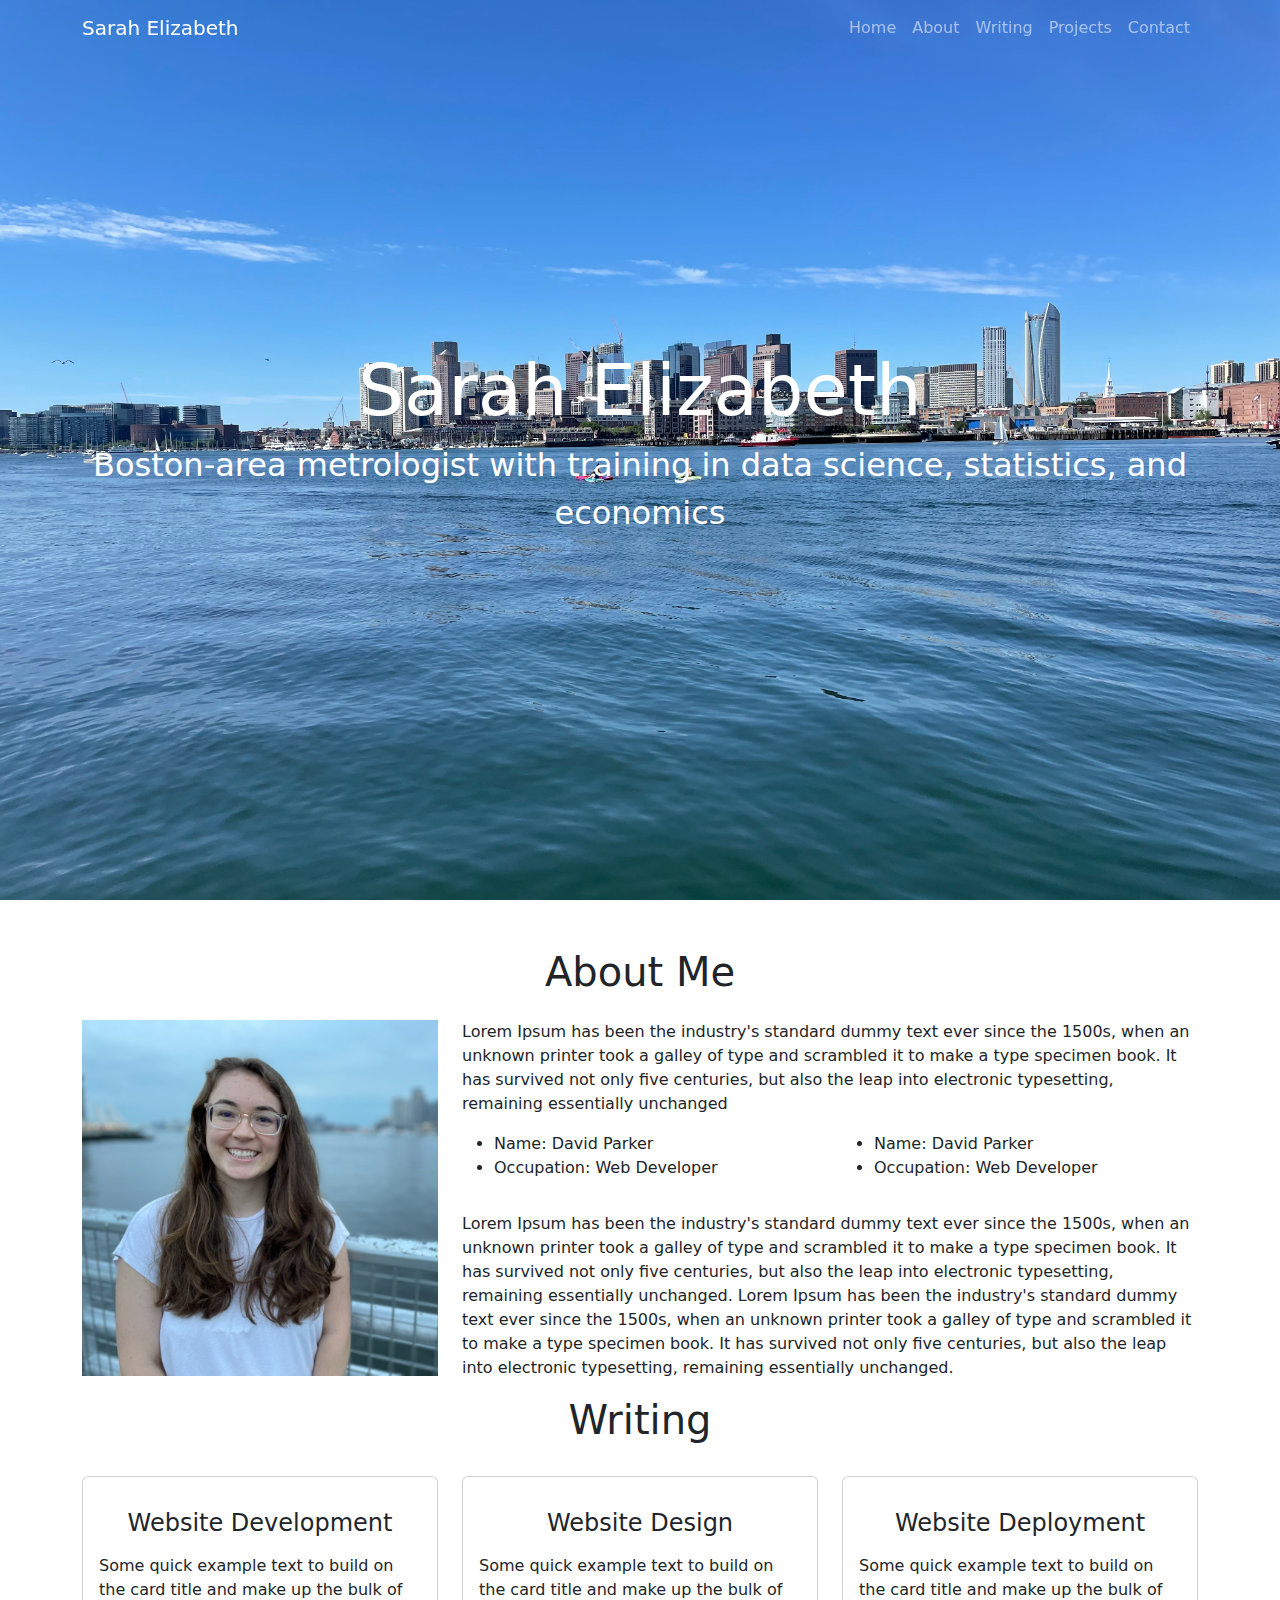
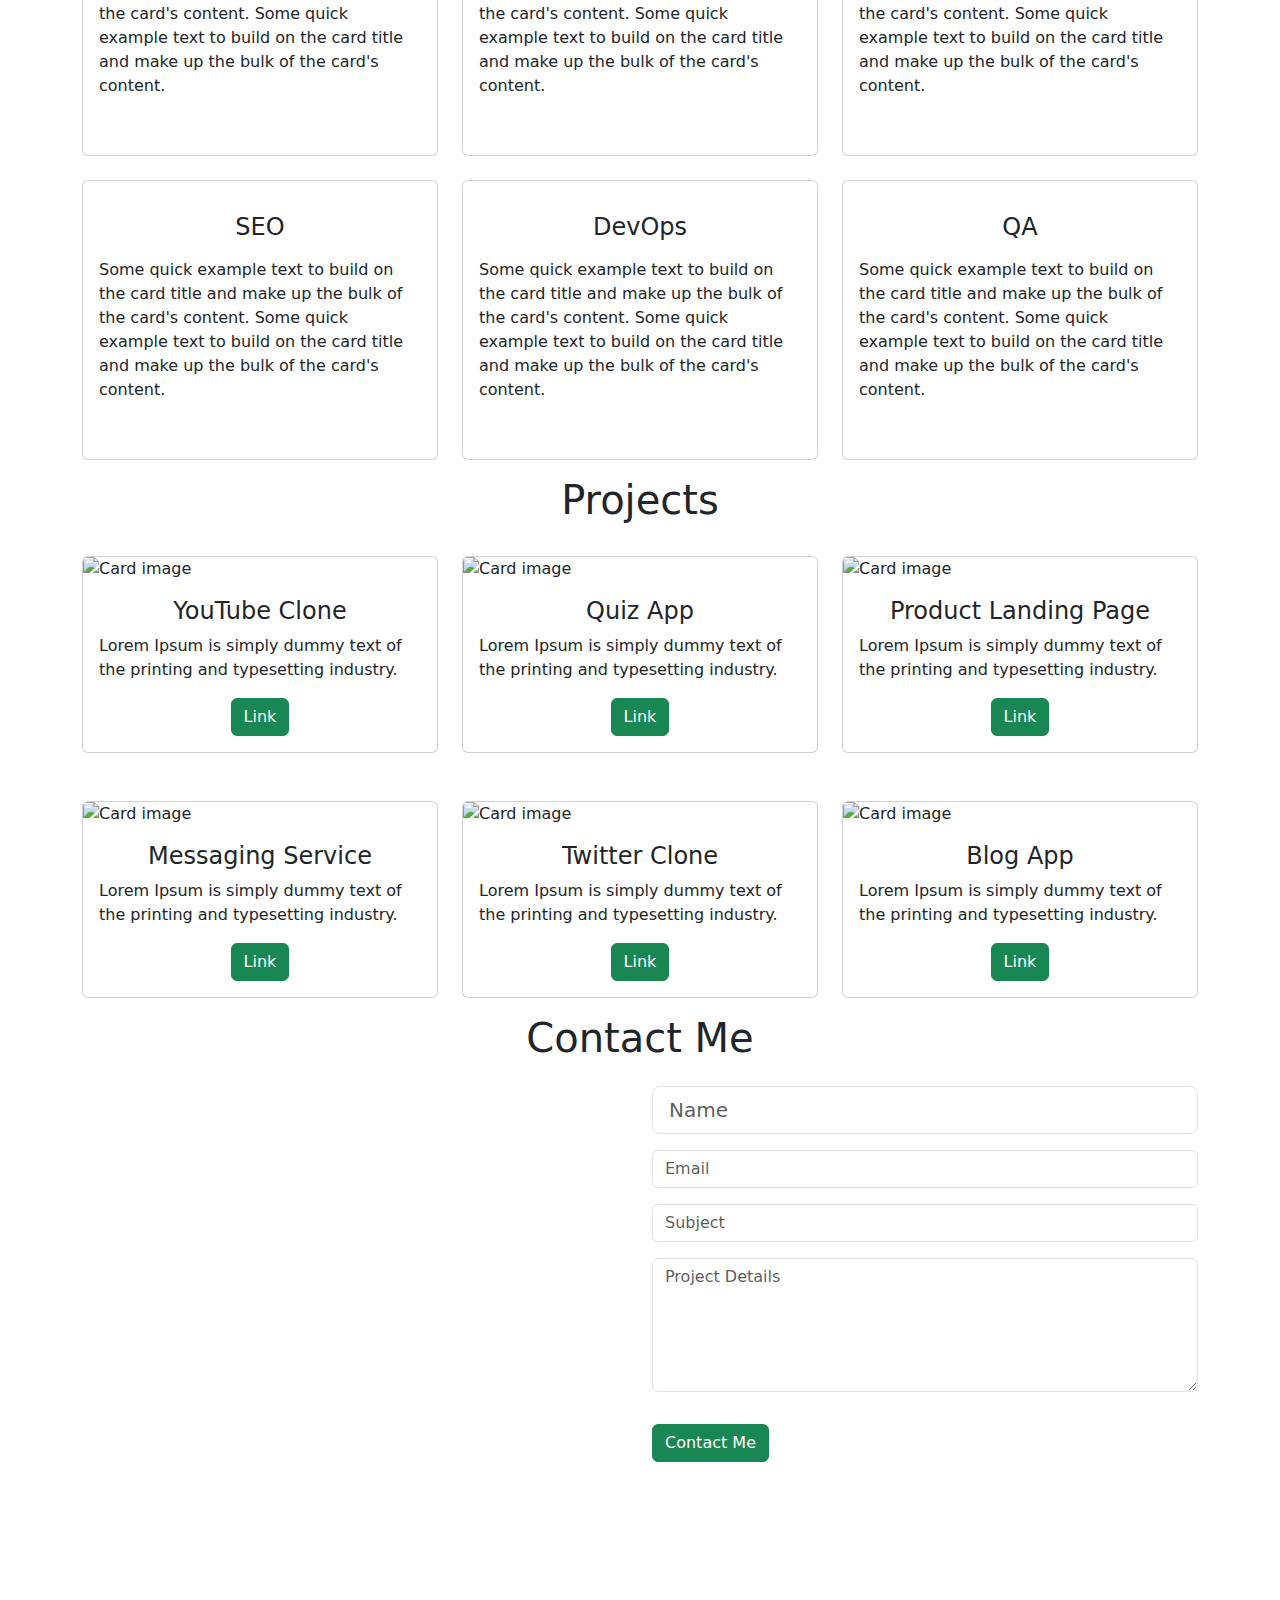
==== index.html @ ac7d8fe3 "customize website" ====
<!DOCTYPE html>
<html lang="en">
<head>
  <title>Sarah Elizabeth Gillespie</title>
  <meta charset="utf-8">
  <meta name="viewport" content="width=device-width, initial-scale=1">
  <!-- linking css file -->
  <link rel="stylesheet" href="style.css">
  <!-- bootstrap CDN -->
  <link href="https://cdn.jsdelivr.net/npm/bootstrap@5.1.3/dist/css/bootstrap.min.css" rel="stylesheet">
  <script src="https://cdn.jsdelivr.net/npm/bootstrap@5.1.3/dist/js/bootstrap.bundle.min.js"></script>
  <!-- font awesome -->
  <script src="https://kit.fontawesome.com/31149d48b0.js" crossorigin="anonymous"></script>
</head>

<body>
    <!-- navbar -->
    <nav class="navbar navbar-expand-lg fixed-top navbar-dark navbarScroll">
        <div class="container">
            <a class="navbar-brand" href="#">Sarah Elizabeth</a>
            <button class="navbar-toggler" type="button" data-bs-toggle="collapse" data-bs-target="#navbarSupportedContent" aria-controls="navbarSupportedContent" aria-expanded="false" aria-label="Toggle navigation">
                <span class="navbar-toggler-icon"></span>
            </button>
            <div class="collapse navbar-collapse" id="navbarSupportedContent">
                <ul class="navbar-nav ms-auto">
                    <li class="nav-item active">
                        <a class="nav-link" href="#home">Home</a>
                    </li>
                    <li class="nav-item">
                        <a class="nav-link" href="#about">About</a>
                    </li>
                    <li class="nav-item">
                        <a class="nav-link" href="#services">Writing</a>
                    </li>
                    <li class="nav-item">
                        <a class="nav-link" href="#portfolio">Projects</a>
                    </li>
                    <li class="nav-item">
                        <a class="nav-link" href="#contact">Contact</a>
                    </li>
                </ul>
                
            </div>
        </div>
    </nav>
    <!-- main banner -->
    <section class="bgimage" id="home">
        <div class="container-fluid">
            <div class="row">
            <div class="col-lg-12 col-md-12 col-sm-12 col-xs-12 hero-text">
                <h2 class="hero_title">Sarah Elizabeth</h2>
                <p class="hero_desc">Boston-area metrologist with training in data science, statistics, and economics</p>
            </div>
            </div>
        </div>
    </section>

    <!-- about section-->
    <section id="about">
        <div class="container mt-4 pt-4">
            <h1 class="text-center">About Me</h1>
            <div class="row mt-4">
                <div class="col-lg-4">
                    <img src="images/about.jpeg" class= "imageAboutPage" alt="">
                </div>

                <div class="col-lg-8">
                    <p> Lorem Ipsum has been the industry's standard dummy text ever since the 1500s, when an unknown printer took a galley of type and scrambled it to make a type specimen book. It has survived not only five centuries, but also the leap into electronic typesetting, remaining essentially unchanged
                        
                    </p>
                    <div class="row mt-3">
                        <div class="col-md-6">
                            <ul>
                                <li>Name: David Parker</li>
                                <li>Occupation: Web Developer</li>

                            </ul>
                        </div>
                        <div class="col-md-6">
                            <ul>
                                <li>Name: David Parker</li>
                                <li>Occupation: Web Developer</li>

                            </ul>
                        </div>
                    </div>
                    <div class="row mt-3">
                        <p> Lorem Ipsum has been the industry's standard dummy text ever since the 1500s, when an unknown printer took a galley of type and scrambled it to make a type specimen book. It has survived not only five centuries, but also the leap into electronic typesetting, remaining essentially unchanged.
                            Lorem Ipsum has been the industry's standard dummy text ever since the 1500s, when an unknown printer took a galley of type and scrambled it to make a type specimen book. It has survived not only five centuries, but also the leap into electronic typesetting, remaining essentially unchanged.
                        </p>
                    </div>
                </div>
            </div>
    </section>

    <!-- services section-->
    <section id="services">
        <div class="container">
            <h1 class="text-center">Writing</h1>
            <div class="row">
                <div class="col-lg-4 mt-4">
                    <div class="card servicesText">
                        <div class="card-body">
                            <i class="fas servicesIcon fa-clock"></i>
                            <h4 class="card-title mt-3">Website Development</h4>
                            <p class="card-text mt-3">Some quick example text to build on the card title and make up the bulk of the card's content.
                                Some quick example text to build on the card title and make up the bulk of the card's content.
                            </p>
                        </div>
                    </div>  
                </div>
                <div class="col-lg-4 mt-4">
                    <div class="card servicesText">
                        <div class="card-body">
                            <i class='fas servicesIcon fa-layer-group'></i>
                            <h4 class="card-title mt-3">Website Design</h4>
                            <p class="card-text mt-3">Some quick example text to build on the card title and make up the bulk of the card's content.
                                Some quick example text to build on the card title and make up the bulk of the card's content.
                            </p>
                        </div>
                    </div>  
                </div>

                <div class="col-lg-4 mt-4">
                    <div class="card servicesText">
                        <div class="card-body">
                            <i class='far servicesIcon fa-check-circle'></i>
                            <h4 class="card-title mt-3">Website Deployment</h4>
                            <p class="card-text mt-3">Some quick example text to build on the card title and make up the bulk of the card's content.
                                Some quick example text to build on the card title and make up the bulk of the card's content.
                            </p>
                        </div>
                    </div>  
                </div>
            </div>

            <div class="row">
                <div class="col-lg-4 mt-4">
                    <div class="card servicesText">
                        <div class="card-body">
                            <i class='fas servicesIcon fa-search'></i>
                            <h4 class="card-title mt-3">SEO</h4>
                            <p class="card-text mt-3">Some quick example text to build on the card title and make up the bulk of the card's content.
                                Some quick example text to build on the card title and make up the bulk of the card's content.
                            </p>
                        </div>
                    </div>  
                </div>

                <div class="col-lg-4 mt-4">
                    <div class="card servicesText">
                        <div class="card-body">
                            <i class='fas servicesIcon fa-shield-alt'></i>
                            <h4 class="card-title mt-3">DevOps</h4>
                            <p class="card-text mt-3">Some quick example text to build on the card title and make up the bulk of the card's content.
                                Some quick example text to build on the card title and make up the bulk of the card's content.
                            </p>
                        </div>
                    </div>  
                </div>

                <div class="col-lg-4 mt-4">
                    <div class="card servicesText">
                        <div class="card-body">
                            <i class='fas servicesIcon fa-wrench'></i>
                            <h4 class="card-title mt-3">QA</h4>
                            <p class="card-text mt-3">Some quick example text to build on the card title and make up the bulk of the card's content.
                                Some quick example text to build on the card title and make up the bulk of the card's content.
                            </p>
                        </div>
                    </div>  
                </div>
            </div>
        </div>
    </section>

    <!-- portfolio section-->
    <section id="portfolio">
        <div class="container mt-3">
            <h1 class="text-center">Projects</h1>
            <div class="row">
                <div class="col-lg-4 mt-4">
                    <div class="card">
                        <img class="card-img-top" src="images/portfolioImage1.jpg" alt="Card image" style="width:100%">
                        <div class="card-body">
                            <h4 class="card-title">YouTube Clone</h4>
                            <p class="card-text">Lorem Ipsum is simply dummy text of the printing and typesetting industry.</p>
                            <div class="text-center">
                                <a href="#" class="btn btn-success">Link</a>
                            </div>
                        </div>
                    </div>
                </div>

                <div class="col-lg-4 mt-4">
                    <div class="card portfolioContent">
                        <img class="card-img-top" src="images/portfolioImage4.jpg" alt="Card image" style="width:100%">
                        <div class="card-body">
                            <h4 class="card-title">Quiz App</h4>
                            <p class="card-text">Lorem Ipsum is simply dummy text of the printing and typesetting industry.</p>
                            <div class="text-center">
                                <a href="#" class="btn btn-success">Link</a>
                            </div>
                        </div>
                    </div>
                </div>

                <div class="col-lg-4 mt-4">
                    <div class="card portfolioContent">
                        <img class="card-img-top" src="images/portfolioImage3.jpg" alt="Card image" style="width:100%">
                        <div class="card-body">
                            <h4 class="card-title">Product Landing Page</h4>
                            <p class="card-text">Lorem Ipsum is simply dummy text of the printing and typesetting industry.</p>
                            <div class="text-center">
                                <a href="#" class="btn btn-success">Link</a>
                            </div>
                        </div>
                    </div>
                </div>
            </div>
            <br>
            <div class="row">
                <div class="col-lg-4 mt-4">
                    <div class="card portfolioContent">
                        <img class="card-img-top" src="images/portfolioImage4.jpg" alt="Card image" style="width:100%">
                        <div class="card-body">
                            <h4 class="card-title">Messaging Service</h4>
                            <p class="card-text">Lorem Ipsum is simply dummy text of the printing and typesetting industry.</p>
                            <div class="text-center">
                                <a href="#" class="btn btn-success">Link</a>
                            </div>
                        </div>
                    </div>
                </div>

                <div class="col-lg-4 mt-4">
                    <div class="card portfolioContent">
                        <img class="card-img-top" src="images/portfolioImage1.jpg" alt="Card image" style="width:100%">
                        <div class="card-body">
                            <h4 class="card-title">Twitter Clone</h4>
                            <p class="card-text">Lorem Ipsum is simply dummy text of the printing and typesetting industry.</p>
                            <div class="text-center">
                                <a href="#" class="btn btn-success">Link</a>
                            </div>
                        </div>
                    </div>
                </div>

                <div class="col-lg-4 mt-4">
                    <div class="card portfolioContent">
                        <img class="card-img-top" src="images/portfolioImage4.jpg" alt="Card image" style="width:100%">
                        <div class="card-body">
                            <h4 class="card-title">Blog App</h4>
                            <p class="card-text">Lorem Ipsum is simply dummy text of the printing and typesetting industry.</p>
                            <div class="text-center">
                                <a href="#" class="btn btn-success">Link</a>
                            </div>
                        </div>
                    </div>
                </div>
            </div>
    </section>

    <!-- contact section-->
    <section id="contact">
        <div class="container mt-3 contactContent">
            <h1 class="text-center">Contact Me</h1>

            <div class="row mt-4">
                <div class="col-lg-6">
                    <!-- to edit google map goto https://www.embed-map.com type your location, generate html code and copy the html  -->
                    <div style="max-width:100%;overflow:hidden;color:red;width:500px;height:500px;">
                        <div id="embedmap-canvas" style="height:100%; width:100%;max-width:100%;">
                            <iframe style="height:100%;width:100%;border:0;" frameborder="0" src="https://www.google.com/maps/embed/v1/place?q=new+york&key=AIzaSyBFw0Qbyq9zTFTd-tUY6dZWTgaQzuU17R8">
                            </iframe>
                        </div>
                        <a class="googlemaps-html" href="https://www.embed-map.com" id="get-data-forembedmap">https://www.embed-map.com</a>
                        <style>#embedmap-canvas img{max-width:none!important;background:none!important;font-size: inherit;font-weight:inherit;}
                        </style>
                    </div>
                </div>

                <div class="col-lg-6">
                    <!-- form fields -->
                    <form>
                        <input type="text" class="form-control form-control-lg" placeholder="Name">
                        <input type="email" class="form-control mt-3" placeholder="Email">
                        <input type="text" class="form-control mt-3" placeholder="Subject">
                        <div class="mb-3 mt-3">
                            <textarea class="form-control" rows="5" id="comment" name="text" placeholder="Project Details"></textarea>
                        </div>
                    </form>
                    <button type="button" class="btn btn-success mt-3">Contact Me</button>
                    
                </div>

            </div>
        </div>
    </section>
    <!-- footer section-->
    <footer id="footer">
        <div class="container-fluid">
            <!-- social media icons -->
            <div class="social-icons mt-4">
                <a href="https://twitter.com/SarahG4567" target="_blank"><i class="fab fa-twitter"></i></a>
                <a href="https://www.linkedin.com/in/sarahg4567/" target="_blank"><i class="fab fa-linkedin"></i></a>
                <a href="https://github.com/SarahGillespie" target="_blank"><i class="fab fa-github"></i></a>
            </div>
        </div>
    </footer>

    <!-- load javascript after loading all html content -->
    <script src="script/script.js"></script>

</body>

</html>
---- style.css ----
/* display background color black on navbar scroll */
.navbarScroll.navbarDark {
    background-color: black;
}

/* hero background image */
.bgimage {
    height:100vh;
    background: url('images/intro_image.jpeg');
    background-size:cover;
    position:relative;
}
/* text css above hero image*/
.hero_title {
    font-size: 4.5rem;
}
.hero_desc {
    font-size: 2rem;
}
.hero-text {
    text-align: center;
    position: absolute;
    top: 50%;
    left: 50%;
    transform: translate(-50%, -50%);
    color: white;
}

/* spacing on all sections */
/* #about, #services, #portfolio, #contact {
    margin-top: 4rem;
    padding-top: 4rem;
} */
#contact {
    padding-bottom: 4rem;
}
/* about section image css */
.imageAboutPage {
    width: 100%;
}

/* services section css */
.servicesText.card {
    height: 280px;
    cursor: pointer;
  }
.servicesIcon {
    font-size: 36px;
    text-align: center;
    width: 100%;
}
.card-title {
    text-align: center;
}
.card:hover .servicesIcon {
    color: #008000;
}
.servicesText:hover {
    border: 1px solid #008000;
}

/* social media icons styling */
.social-icons {
    font-size: 36px;
    cursor: pointer;
}
.fa-facebook:hover,.fa-instagram:hover,.fa-twitter:hover,.fa-linkedin:hover, .fa-twitch:hover {
    color: #008000;
}
.fab {
    color: #000000;
}
/* footer styling */
#footer {
    background-color: #808080;
    text-align: center;
}
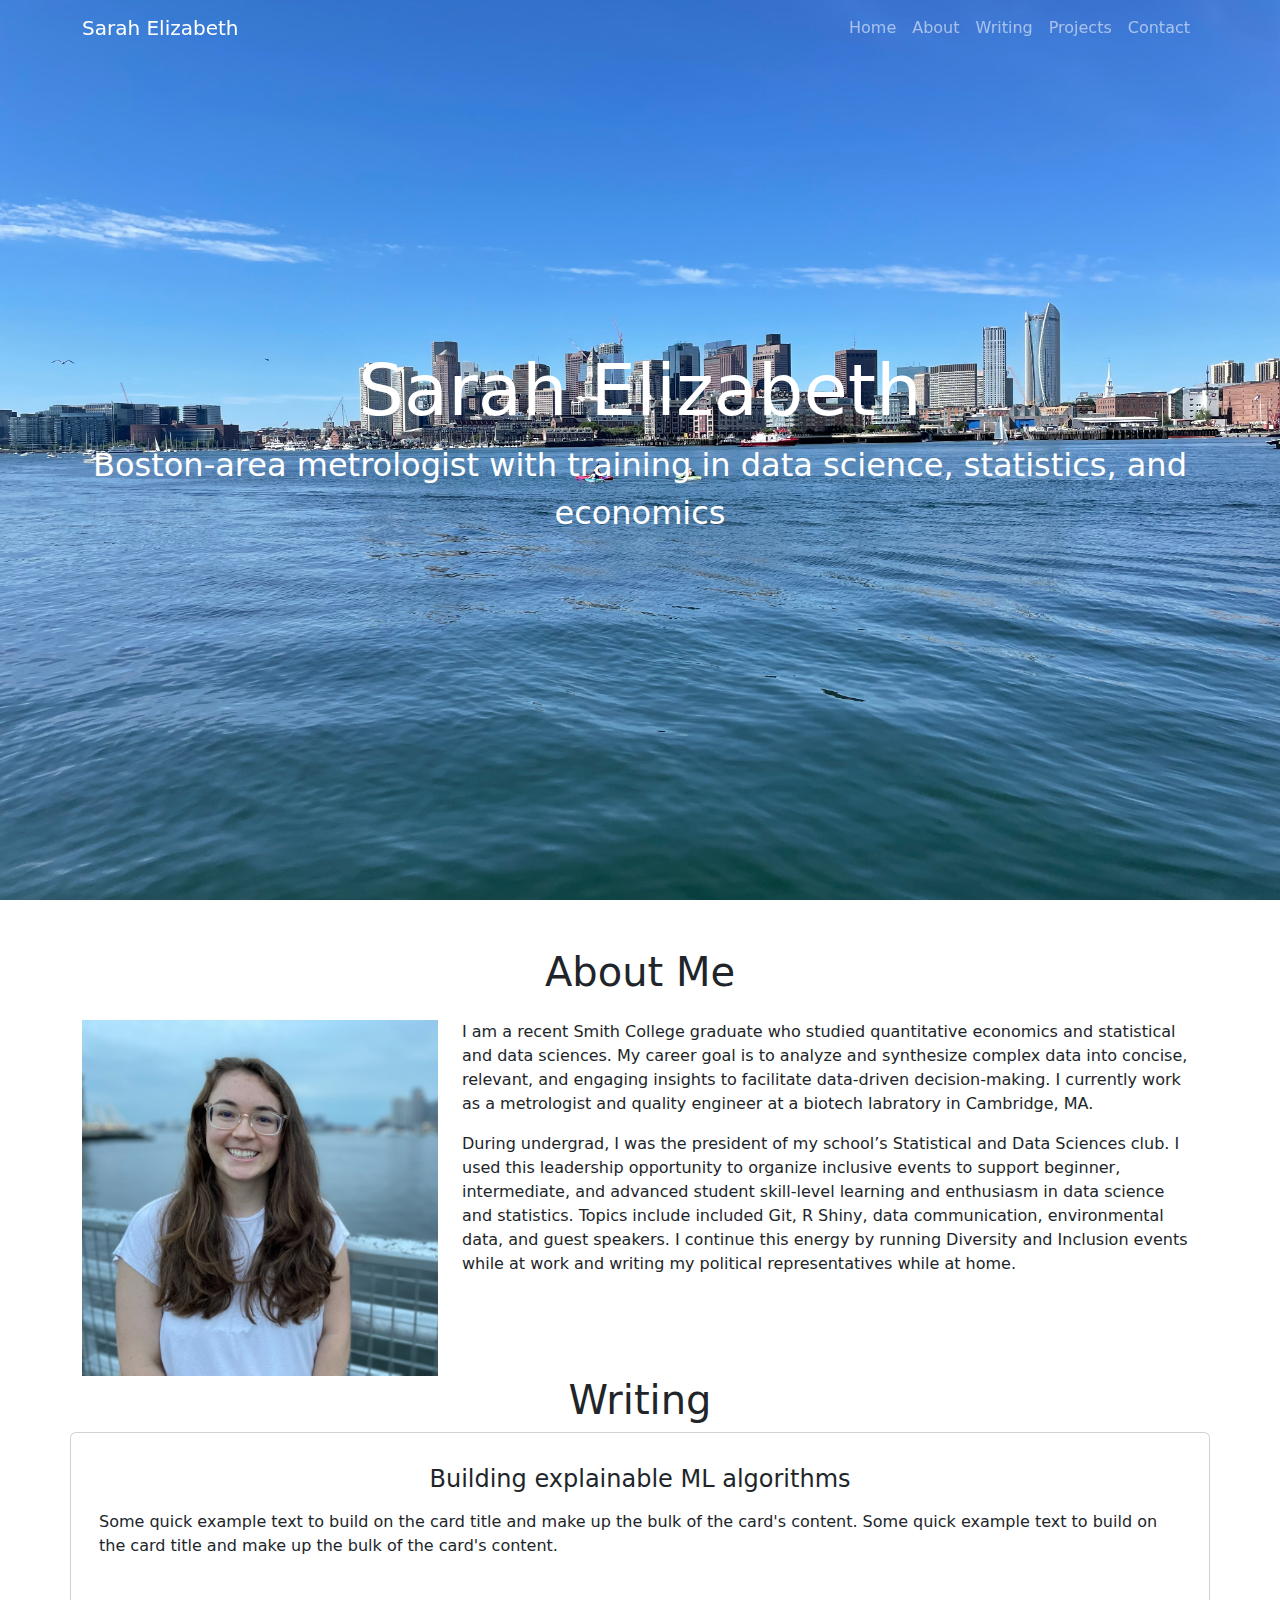
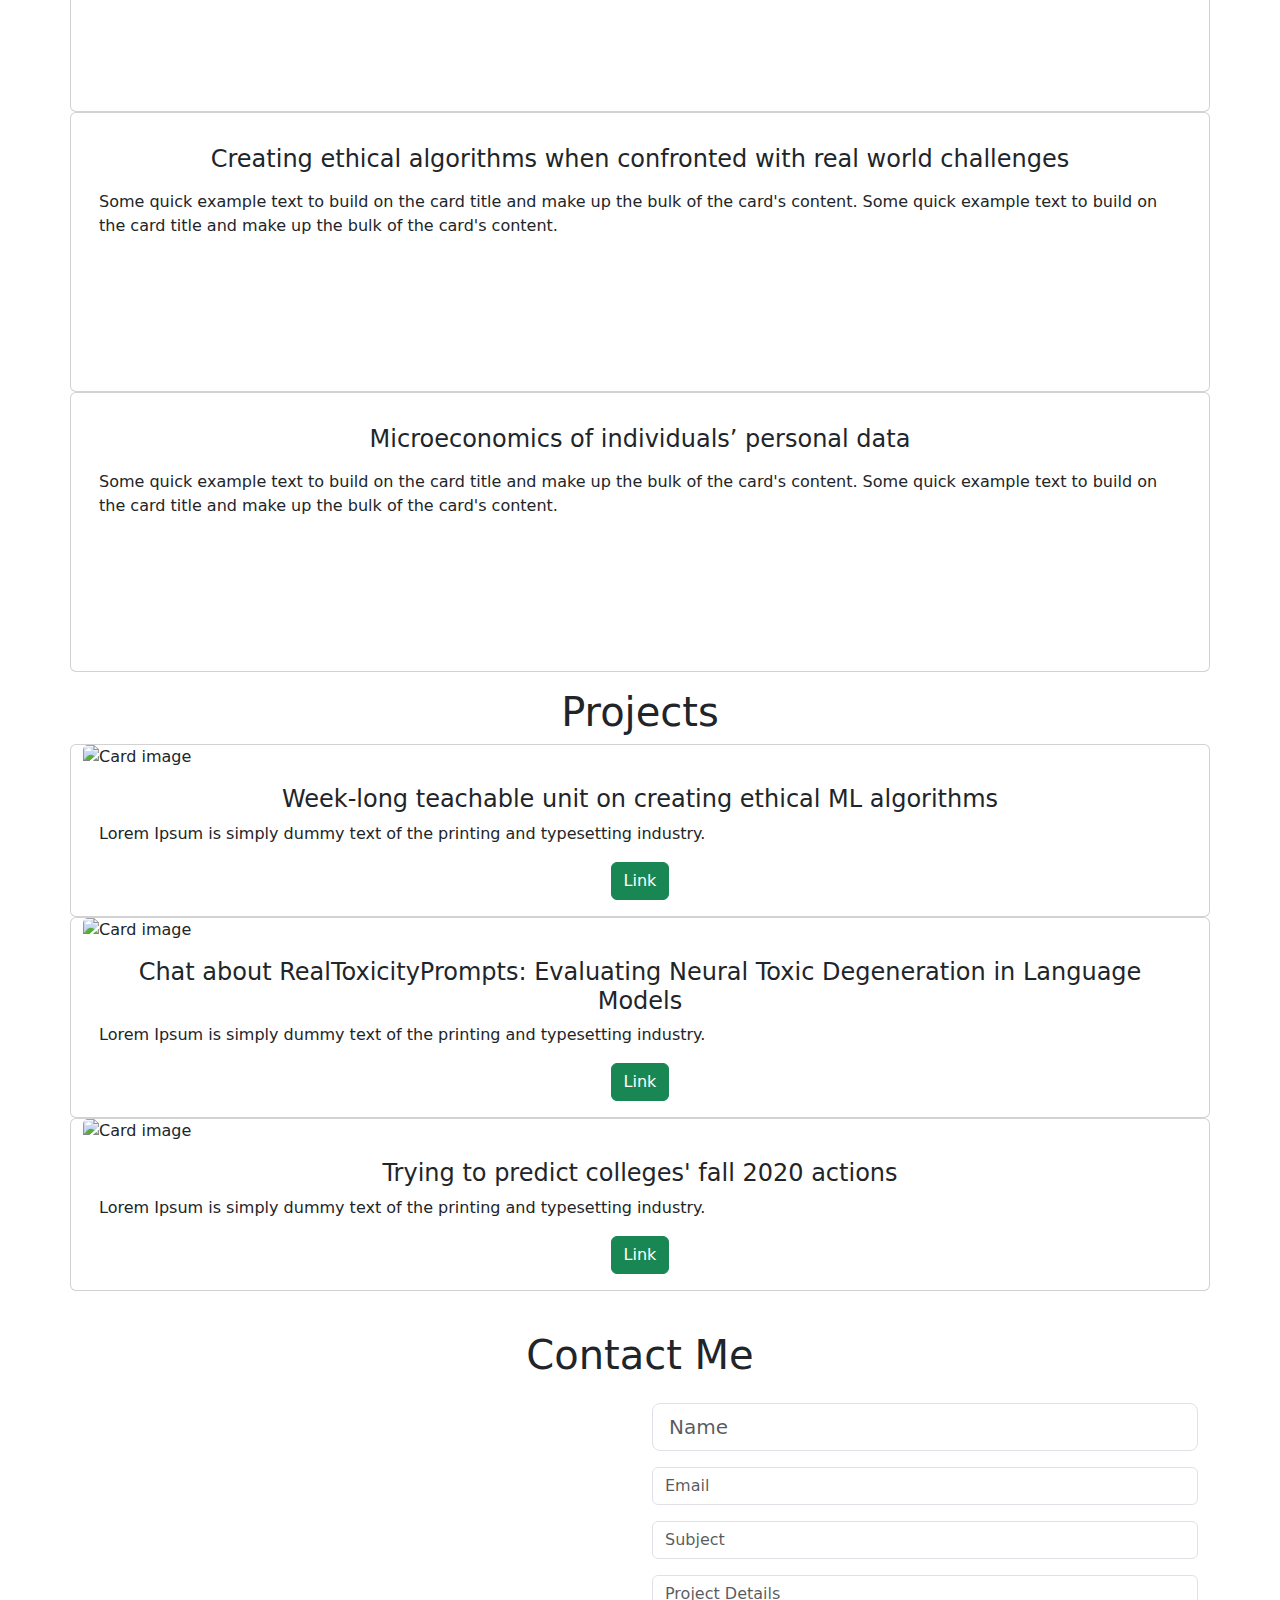
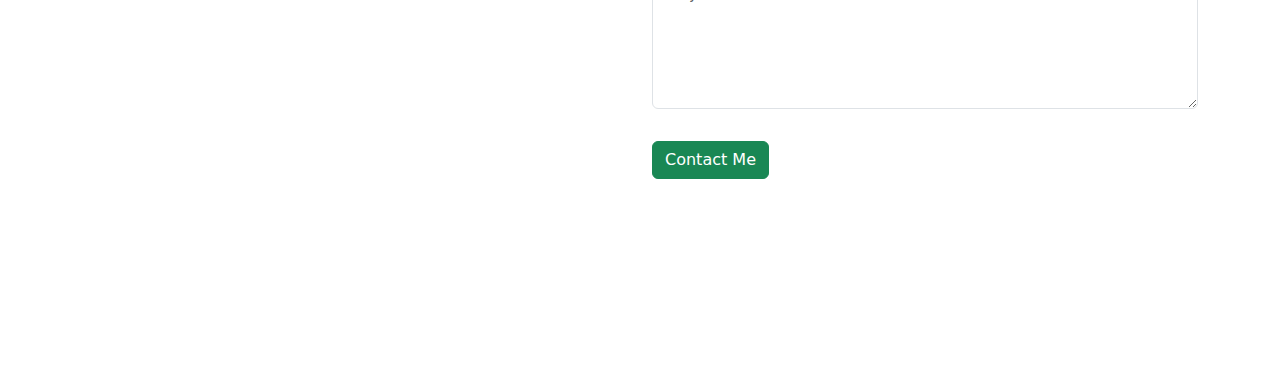
==== commit 8b29e01a: "update" ====
--- a/index.html
+++ b/index.html
@@ -65,30 +65,12 @@
                 </div>
 
                 <div class="col-lg-8">
-                    <p> Lorem Ipsum has been the industry's standard dummy text ever since the 1500s, when an unknown printer took a galley of type and scrambled it to make a type specimen book. It has survived not only five centuries, but also the leap into electronic typesetting, remaining essentially unchanged
-                        
+                    <p> I am a recent Smith College graduate who studied quantitative economics and statistical and data sciences. My career goal is to analyze and synthesize complex data into concise, relevant, and engaging insights to facilitate data-driven decision-making. I currently work as a metrologist and quality engineer at a biotech labratory in Cambridge, MA.
+
                     </p>
-                    <div class="row mt-3">
-                        <div class="col-md-6">
-                            <ul>
-                                <li>Name: David Parker</li>
-                                <li>Occupation: Web Developer</li>
-
-                            </ul>
-                        </div>
-                        <div class="col-md-6">
-                            <ul>
-                                <li>Name: David Parker</li>
-                                <li>Occupation: Web Developer</li>
-
-                            </ul>
-                        </div>
-                    </div>
-                    <div class="row mt-3">
-                        <p> Lorem Ipsum has been the industry's standard dummy text ever since the 1500s, when an unknown printer took a galley of type and scrambled it to make a type specimen book. It has survived not only five centuries, but also the leap into electronic typesetting, remaining essentially unchanged.
-                            Lorem Ipsum has been the industry's standard dummy text ever since the 1500s, when an unknown printer took a galley of type and scrambled it to make a type specimen book. It has survived not only five centuries, but also the leap into electronic typesetting, remaining essentially unchanged.
+                        <p> During undergrad, I was the president of my school’s Statistical and Data Sciences club. I used this leadership opportunity to organize inclusive events to support beginner, intermediate, and advanced student skill-level learning and enthusiasm in data science and statistics. Topics include included Git, R Shiny, data communication, environmental data, and guest speakers. I continue this energy by running Diversity and Inclusion events while at work and writing my political representatives while at home.
+
                         </p>
-                    </div>
                 </div>
             </div>
     </section>
@@ -98,78 +80,41 @@
         <div class="container">
             <h1 class="text-center">Writing</h1>
             <div class="row">
-                <div class="col-lg-4 mt-4">
+                
                     <div class="card servicesText">
                         <div class="card-body">
                             <i class="fas servicesIcon fa-clock"></i>
-                            <h4 class="card-title mt-3">Website Development</h4>
+                            <h4 class="card-title mt-3">Building explainable ML algorithms</h4>
                             <p class="card-text mt-3">Some quick example text to build on the card title and make up the bulk of the card's content.
                                 Some quick example text to build on the card title and make up the bulk of the card's content.
                             </p>
                         </div>
                     </div>  
-                </div>
-                <div class="col-lg-4 mt-4">
+                
+
                     <div class="card servicesText">
                         <div class="card-body">
                             <i class='fas servicesIcon fa-layer-group'></i>
-                            <h4 class="card-title mt-3">Website Design</h4>
+                            <h4 class="card-title mt-3">Creating ethical algorithms when confronted with real world challenges</h4>
                             <p class="card-text mt-3">Some quick example text to build on the card title and make up the bulk of the card's content.
                                 Some quick example text to build on the card title and make up the bulk of the card's content.
                             </p>
                         </div>
                     </div>  
-                </div>
-
-                <div class="col-lg-4 mt-4">
+
                     <div class="card servicesText">
                         <div class="card-body">
                             <i class='far servicesIcon fa-check-circle'></i>
-                            <h4 class="card-title mt-3">Website Deployment</h4>
+                            <h4 class="card-title mt-3">Microeconomics of individuals’ personal data</h4>
                             <p class="card-text mt-3">Some quick example text to build on the card title and make up the bulk of the card's content.
                                 Some quick example text to build on the card title and make up the bulk of the card's content.
                             </p>
                         </div>
                     </div>  
-                </div>
-            </div>
-
-            <div class="row">
-                <div class="col-lg-4 mt-4">
-                    <div class="card servicesText">
-                        <div class="card-body">
-                            <i class='fas servicesIcon fa-search'></i>
-                            <h4 class="card-title mt-3">SEO</h4>
-                            <p class="card-text mt-3">Some quick example text to build on the card title and make up the bulk of the card's content.
-                                Some quick example text to build on the card title and make up the bulk of the card's content.
-                            </p>
-                        </div>
-                    </div>  
-                </div>
-
-                <div class="col-lg-4 mt-4">
-                    <div class="card servicesText">
-                        <div class="card-body">
-                            <i class='fas servicesIcon fa-shield-alt'></i>
-                            <h4 class="card-title mt-3">DevOps</h4>
-                            <p class="card-text mt-3">Some quick example text to build on the card title and make up the bulk of the card's content.
-                                Some quick example text to build on the card title and make up the bulk of the card's content.
-                            </p>
-                        </div>
-                    </div>  
-                </div>
-
-                <div class="col-lg-4 mt-4">
-                    <div class="card servicesText">
-                        <div class="card-body">
-                            <i class='fas servicesIcon fa-wrench'></i>
-                            <h4 class="card-title mt-3">QA</h4>
-                            <p class="card-text mt-3">Some quick example text to build on the card title and make up the bulk of the card's content.
-                                Some quick example text to build on the card title and make up the bulk of the card's content.
-                            </p>
-                        </div>
-                    </div>  
-                </div>
+      
+            </div>
+
+
             </div>
         </div>
     </section>
@@ -179,86 +124,40 @@
         <div class="container mt-3">
             <h1 class="text-center">Projects</h1>
             <div class="row">
-                <div class="col-lg-4 mt-4">
                     <div class="card">
                         <img class="card-img-top" src="images/portfolioImage1.jpg" alt="Card image" style="width:100%">
                         <div class="card-body">
-                            <h4 class="card-title">YouTube Clone</h4>
+                            <h4 class="card-title">Week-long teachable unit on creating ethical ML algorithms</h4>
                             <p class="card-text">Lorem Ipsum is simply dummy text of the printing and typesetting industry.</p>
                             <div class="text-center">
                                 <a href="#" class="btn btn-success">Link</a>
                             </div>
                         </div>
                     </div>
-                </div>
-
-                <div class="col-lg-4 mt-4">
+             
                     <div class="card portfolioContent">
                         <img class="card-img-top" src="images/portfolioImage4.jpg" alt="Card image" style="width:100%">
                         <div class="card-body">
-                            <h4 class="card-title">Quiz App</h4>
+                            <h4 class="card-title">Chat about RealToxicityPrompts: Evaluating Neural Toxic Degeneration in Language Models</h4>
                             <p class="card-text">Lorem Ipsum is simply dummy text of the printing and typesetting industry.</p>
                             <div class="text-center">
                                 <a href="#" class="btn btn-success">Link</a>
                             </div>
                         </div>
                     </div>
-                </div>
-
-                <div class="col-lg-4 mt-4">
+
                     <div class="card portfolioContent">
                         <img class="card-img-top" src="images/portfolioImage3.jpg" alt="Card image" style="width:100%">
                         <div class="card-body">
-                            <h4 class="card-title">Product Landing Page</h4>
+                            <h4 class="card-title">Trying to predict colleges' fall 2020 actions</h4>
                             <p class="card-text">Lorem Ipsum is simply dummy text of the printing and typesetting industry.</p>
                             <div class="text-center">
                                 <a href="#" class="btn btn-success">Link</a>
                             </div>
                         </div>
                     </div>
-                </div>
             </div>
             <br>
-            <div class="row">
-                <div class="col-lg-4 mt-4">
-                    <div class="card portfolioContent">
-                        <img class="card-img-top" src="images/portfolioImage4.jpg" alt="Card image" style="width:100%">
-                        <div class="card-body">
-                            <h4 class="card-title">Messaging Service</h4>
-                            <p class="card-text">Lorem Ipsum is simply dummy text of the printing and typesetting industry.</p>
-                            <div class="text-center">
-                                <a href="#" class="btn btn-success">Link</a>
-                            </div>
-                        </div>
-                    </div>
-                </div>
-
-                <div class="col-lg-4 mt-4">
-                    <div class="card portfolioContent">
-                        <img class="card-img-top" src="images/portfolioImage1.jpg" alt="Card image" style="width:100%">
-                        <div class="card-body">
-                            <h4 class="card-title">Twitter Clone</h4>
-                            <p class="card-text">Lorem Ipsum is simply dummy text of the printing and typesetting industry.</p>
-                            <div class="text-center">
-                                <a href="#" class="btn btn-success">Link</a>
-                            </div>
-                        </div>
-                    </div>
-                </div>
-
-                <div class="col-lg-4 mt-4">
-                    <div class="card portfolioContent">
-                        <img class="card-img-top" src="images/portfolioImage4.jpg" alt="Card image" style="width:100%">
-                        <div class="card-body">
-                            <h4 class="card-title">Blog App</h4>
-                            <p class="card-text">Lorem Ipsum is simply dummy text of the printing and typesetting industry.</p>
-                            <div class="text-center">
-                                <a href="#" class="btn btn-success">Link</a>
-                            </div>
-                        </div>
-                    </div>
-                </div>
-            </div>
     </section>
 
     <!-- contact section-->
@@ -271,7 +170,7 @@
                     <!-- to edit google map goto https://www.embed-map.com type your location, generate html code and copy the html  -->
                     <div style="max-width:100%;overflow:hidden;color:red;width:500px;height:500px;">
                         <div id="embedmap-canvas" style="height:100%; width:100%;max-width:100%;">
-                            <iframe style="height:100%;width:100%;border:0;" frameborder="0" src="https://www.google.com/maps/embed/v1/place?q=new+york&key=AIzaSyBFw0Qbyq9zTFTd-tUY6dZWTgaQzuU17R8">
+                            <iframe style="height:100%;width:100%;border:0;" frameborder="0" src="https://www.google.com/maps/embed/v1/place?q=Boston-area&key=AIzaSyBFw0Qbyq9zTFTd-tUY6dZWTgaQzuU17R8">
                             </iframe>
                         </div>
                         <a class="googlemaps-html" href="https://www.embed-map.com" id="get-data-forembedmap">https://www.embed-map.com</a>
@@ -279,9 +178,10 @@
                         </style>
                     </div>
                 </div>
-
-                <div class="col-lg-6">
-                    <!-- form fields -->
+                
+             <div class="col-lg-6">                   
+                <!-- contact details: form or links or other -->
+                                    <!-- form fields -->
                     <form>
                         <input type="text" class="form-control form-control-lg" placeholder="Name">
                         <input type="email" class="form-control mt-3" placeholder="Email">
@@ -293,7 +193,7 @@
                     <button type="button" class="btn btn-success mt-3">Contact Me</button>
                     
                 </div>
-
+                  
             </div>
         </div>
     </section>
@@ -302,7 +202,6 @@
         <div class="container-fluid">
             <!-- social media icons -->
             <div class="social-icons mt-4">
-                <a href="https://twitter.com/SarahG4567" target="_blank"><i class="fab fa-twitter"></i></a>
                 <a href="https://www.linkedin.com/in/sarahg4567/" target="_blank"><i class="fab fa-linkedin"></i></a>
                 <a href="https://github.com/SarahGillespie" target="_blank"><i class="fab fa-github"></i></a>
             </div>
